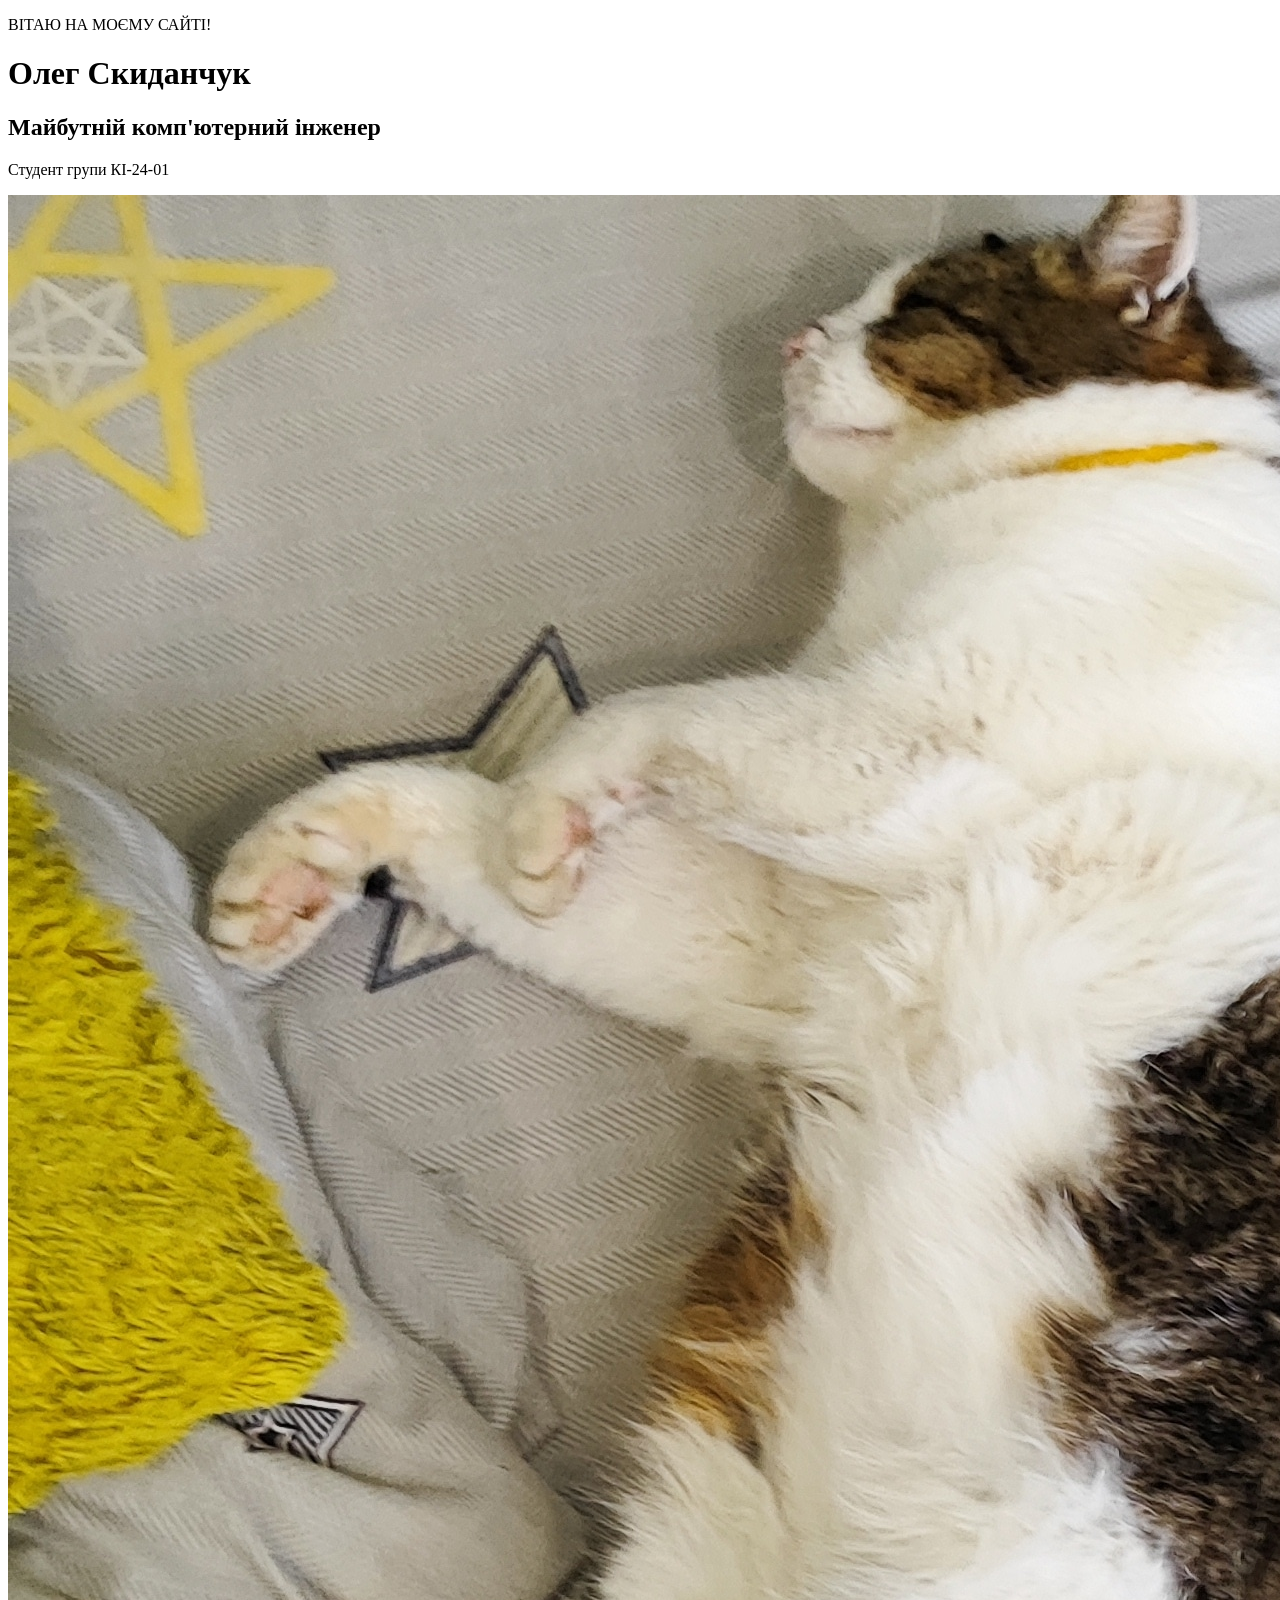
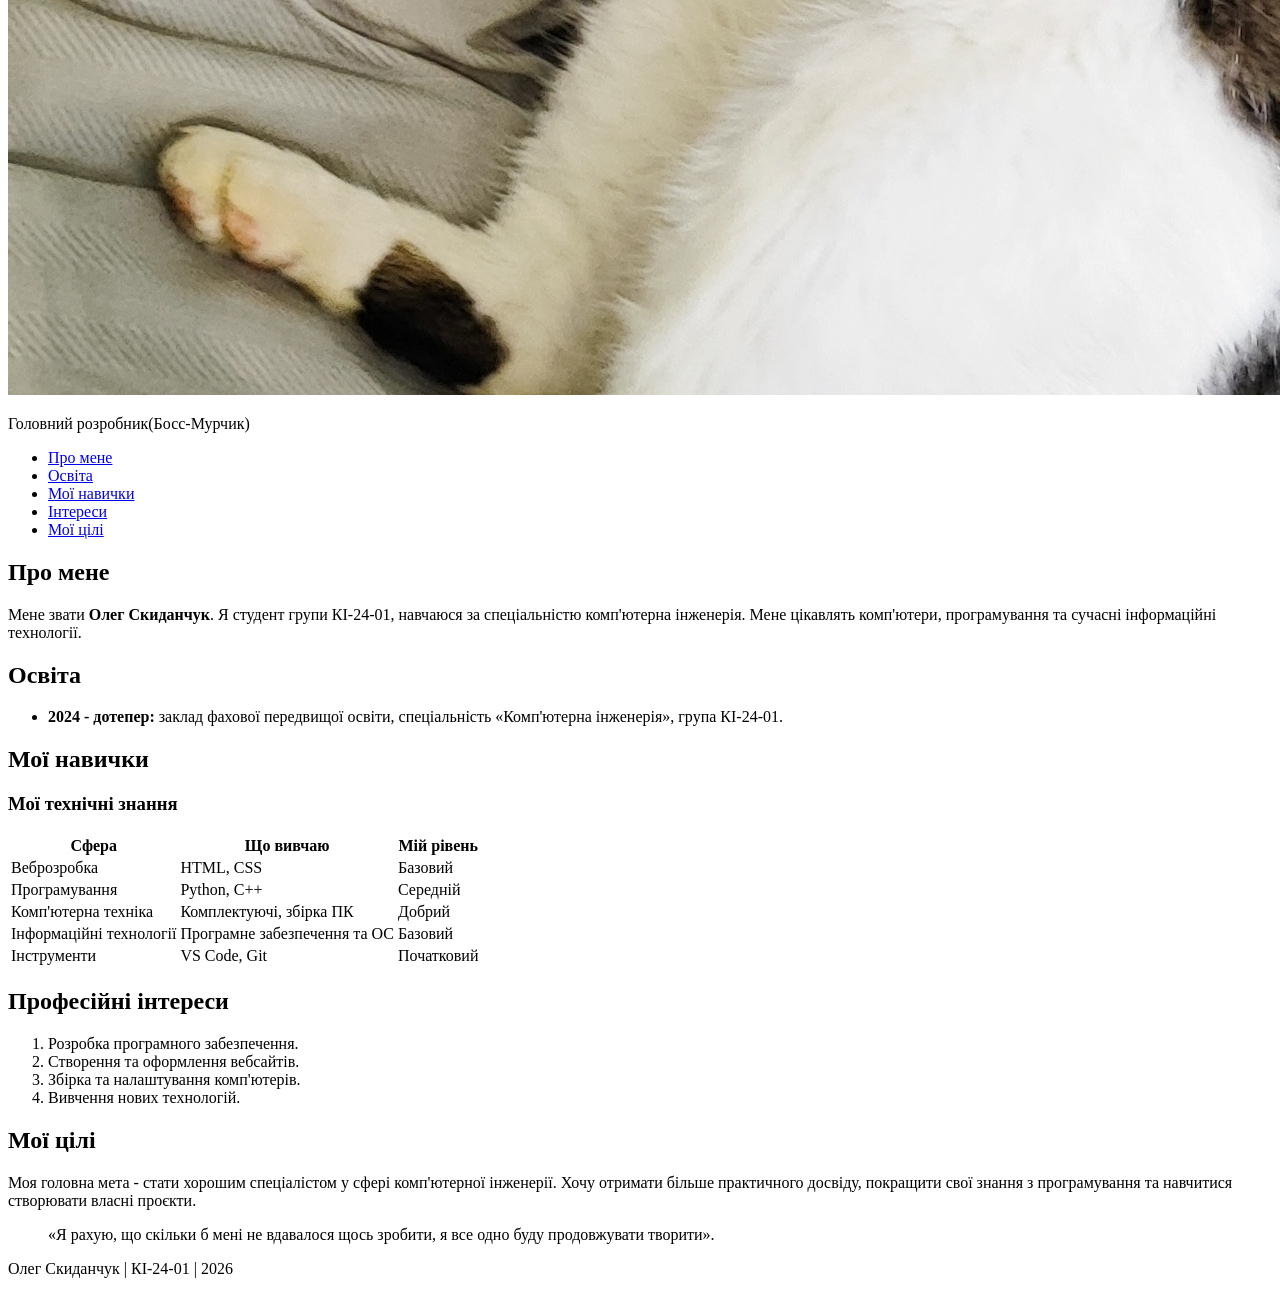
==== portfolio/portfolio.html @ cbb531a7 "Add files via upload" ====
<!DOCTYPE html>
<html lang="uk">
<head>
    <meta charset="UTF-8">
    <meta name="viewport" content="width=device-width, initial-scale=1.0">
    <title>Портфоліо - Олег Скиданчук</title>
    <link rel="stylesheet" href="style.css">
</head>
<body>

    <!-- Головний блок -->
    <header>
        <div class="profile">
            <div class="profile-text">
                <p class="hello">ВІТАЮ НА МОЄМУ САЙТІ!</p>
                <h1>Олег Скиданчук</h1>
                <h2>Майбутній комп'ютерний інженер</h2>
                <p>Студент групи КІ-24-01</p>
            </div>

            <div class="profile-image">
                <img src="IMG_20240228_130403_973.jpg" alt="Мій домашній улюбленець">
                <p>Головний розробник(Босс-Мурчик)</p>
            </div>
        </div>
    </header>

    <!-- Меню навігації -->
    <nav>
        <ul>
            <li><a href="#about">Про мене</a></li>
            <li><a href="#education">Освіта</a></li>
            <li><a href="#skills">Мої навички</a></li>
            <li><a href="#interests">Інтереси</a></li>
            <li><a href="#goals">Мої цілі</a></li>
        </ul>
    </nav>

    <main>

        <!-- Про мене -->
        <section id="about">
            <h2>Про мене</h2>
            <p>
                Мене звати <strong>Олег Скиданчук</strong>.
                Я студент групи КІ-24-01, навчаюся за спеціальністю
                комп'ютерна інженерія.
                Мене цікавлять комп'ютери, програмування
                та сучасні інформаційні технології.
            </p>
        </section>

        <!-- Освіта -->
        <section id="education">
            <h2>Освіта</h2>

            <ul>
                <li>
                    <strong>2024 - дотепер:</strong>
                    заклад фахової передвищої освіти,
                    спеціальність «Комп'ютерна інженерія»,
                    група КІ-24-01.
                </li>
            </ul>
        </section>

        <!-- Мої навички -->
        <section id="skills">
            <h2>Мої навички</h2>

            <h3>Мої технічні знання</h3>

            <table>
                <tr>
                    <th>Сфера</th>
                    <th>Що вивчаю</th>
                    <th>Мій рівень</th>
                </tr>

                <tr>
                    <td>Веброзробка</td>
                    <td>HTML, CSS</td>
                    <td>Базовий</td>
                </tr>

                <tr>
                    <td>Програмування</td>
                    <td>Python, C++</td>
                    <td>Середній</td>
                </tr>

                <tr>
                    <td>Комп'ютерна техніка</td>
                    <td>Комплектуючі, збірка ПК</td>
                    <td>Добрий</td>
                </tr>

                <tr>
                    <td>Інформаційні технології</td>
                    <td>Програмне забезпечення та ОС</td>
                    <td>Базовий</td>
                </tr>

                <tr>
                    <td>Інструменти</td>
                    <td>VS Code, Git</td>
                    <td>Початковий</td>
                </tr>
            </table>
        </section>

        <!-- Професійні інтереси -->
        <section id="interests">
            <h2>Професійні інтереси</h2>

            <ol>
                <li>Розробка програмного забезпечення.</li>
                <li>Створення та оформлення вебсайтів.</li>
                <li>Збірка та налаштування комп'ютерів.</li>
                <li>Вивчення нових технологій.</li>
            </ol>
        </section>

        <!-- Мої цілі -->
        <section id="goals">
            <h2>Мої цілі</h2>

            <p>
                Моя головна мета - стати хорошим спеціалістом
                у сфері комп'ютерної інженерії.
                Хочу отримати більше практичного досвіду,
                покращити свої знання з програмування
                та навчитися створювати власні проєкти.
            </p>

            <blockquote>
                «Я рахую, що скільки б мені не вдавалося
                щось зробити, я все одно буду продовжувати творити».
            </blockquote>
        </section>

    </main>

    <!-- Нижня частина сторінки -->
    <footer>
        <p>Олег Скиданчук | КІ-24-01 | 2026</p>
    </footer>

</body>
</html>
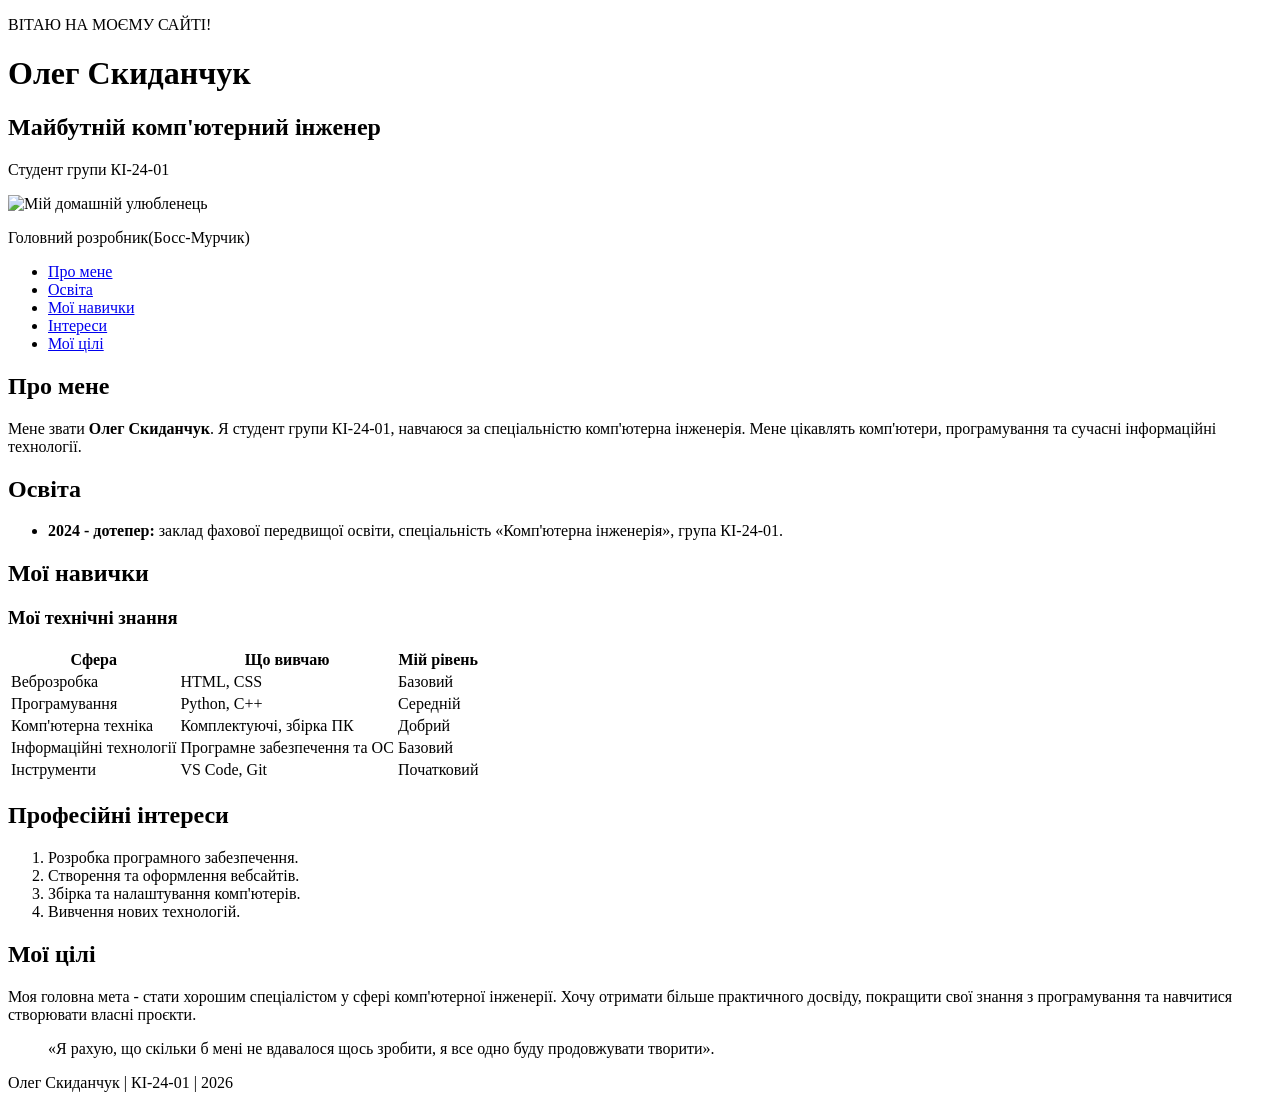
==== commit 7623ff10: "Update portfolio.html" ====
--- a/portfolio/portfolio.html
+++ b/portfolio/portfolio.html
@@ -5,7 +5,7 @@
     <meta charset="UTF-8">
     <meta name="viewport" content="width=device-width, initial-scale=1.0">
     <title>Портфоліо - Олег Скиданчук</title>
-    <link rel="stylesheet" href="style.css">
+    <link rel="stylesheet" href="portfolio/style.css">
 </head>
 <body>
 
@@ -20,7 +20,7 @@
             </div>
 
             <div class="profile-image">
-                <img src="IMG_20240228_130403_973.jpg" alt="Мій домашній улюбленець">
+                <img src="portfolio/IMG_20240228_130403_973.jpg" alt="Мій домашній улюбленець">
                 <p>Головний розробник(Босс-Мурчик)</p>
             </div>
         </div>
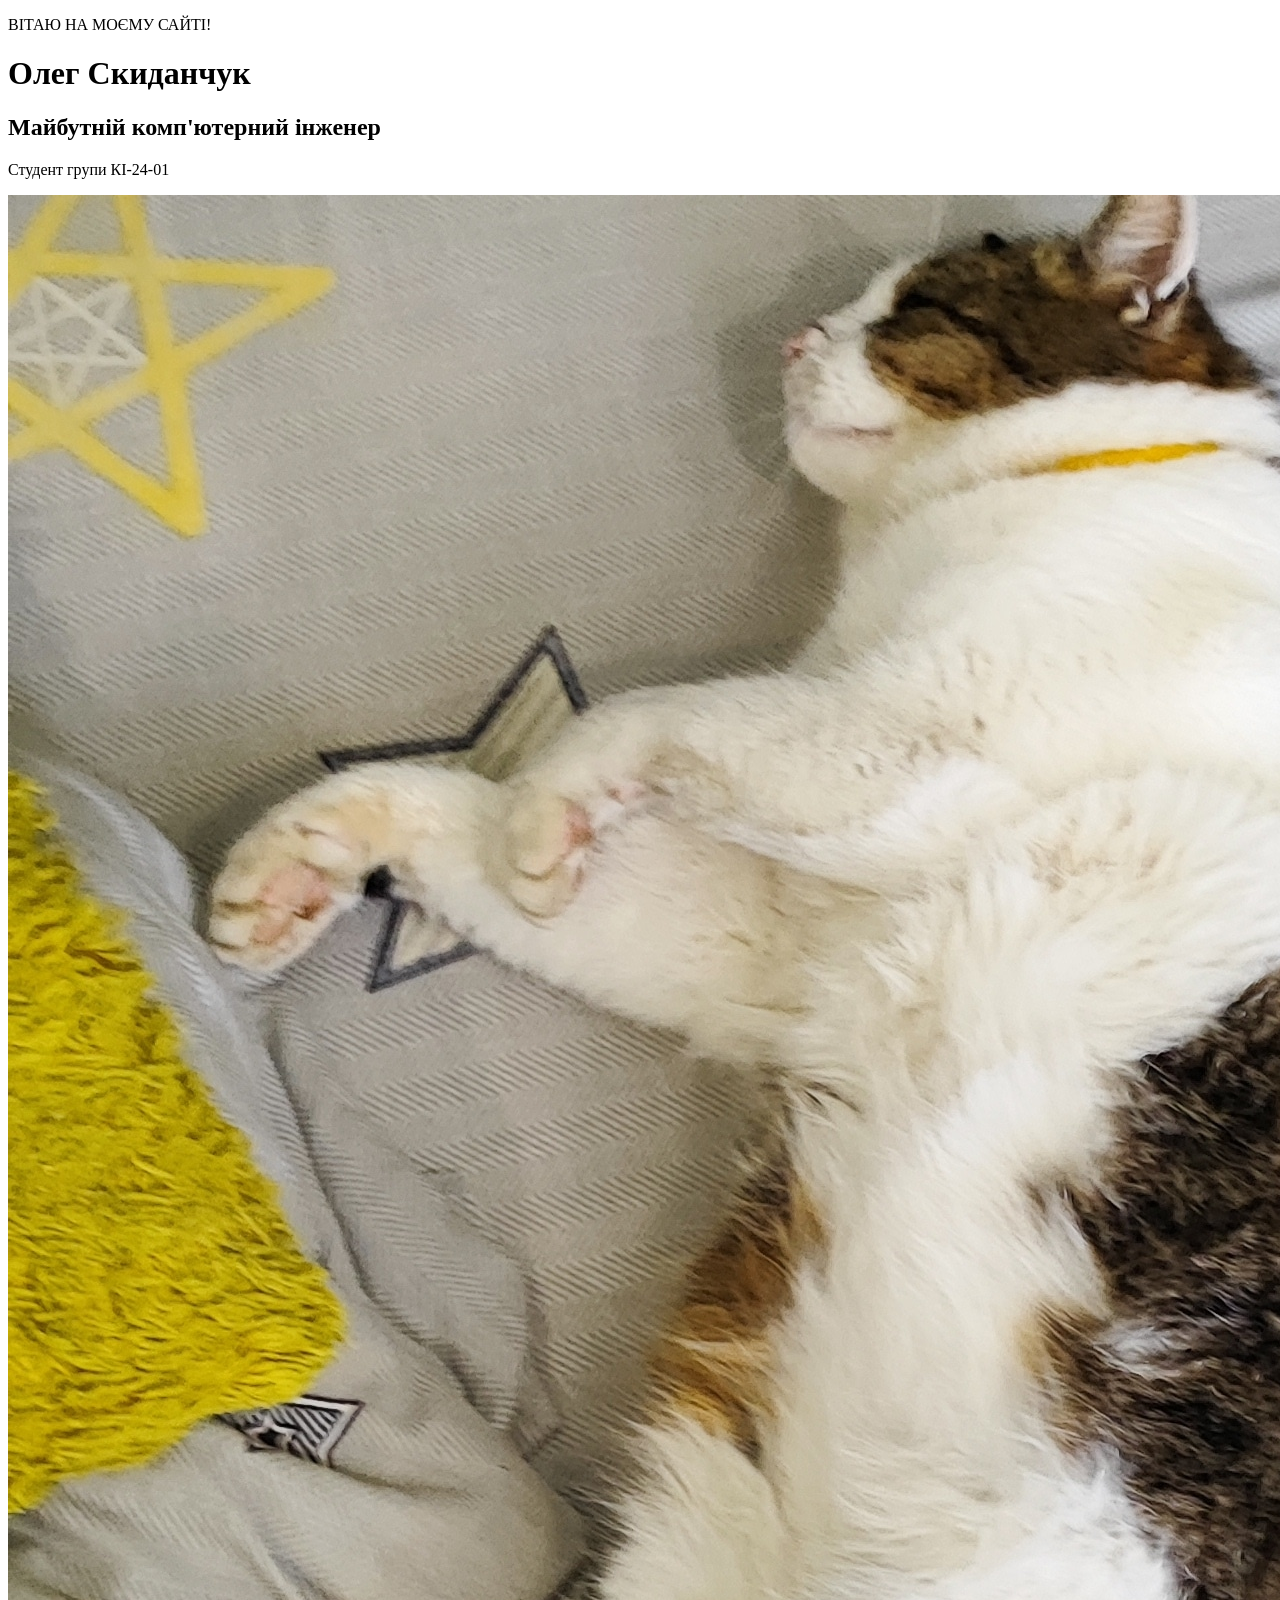
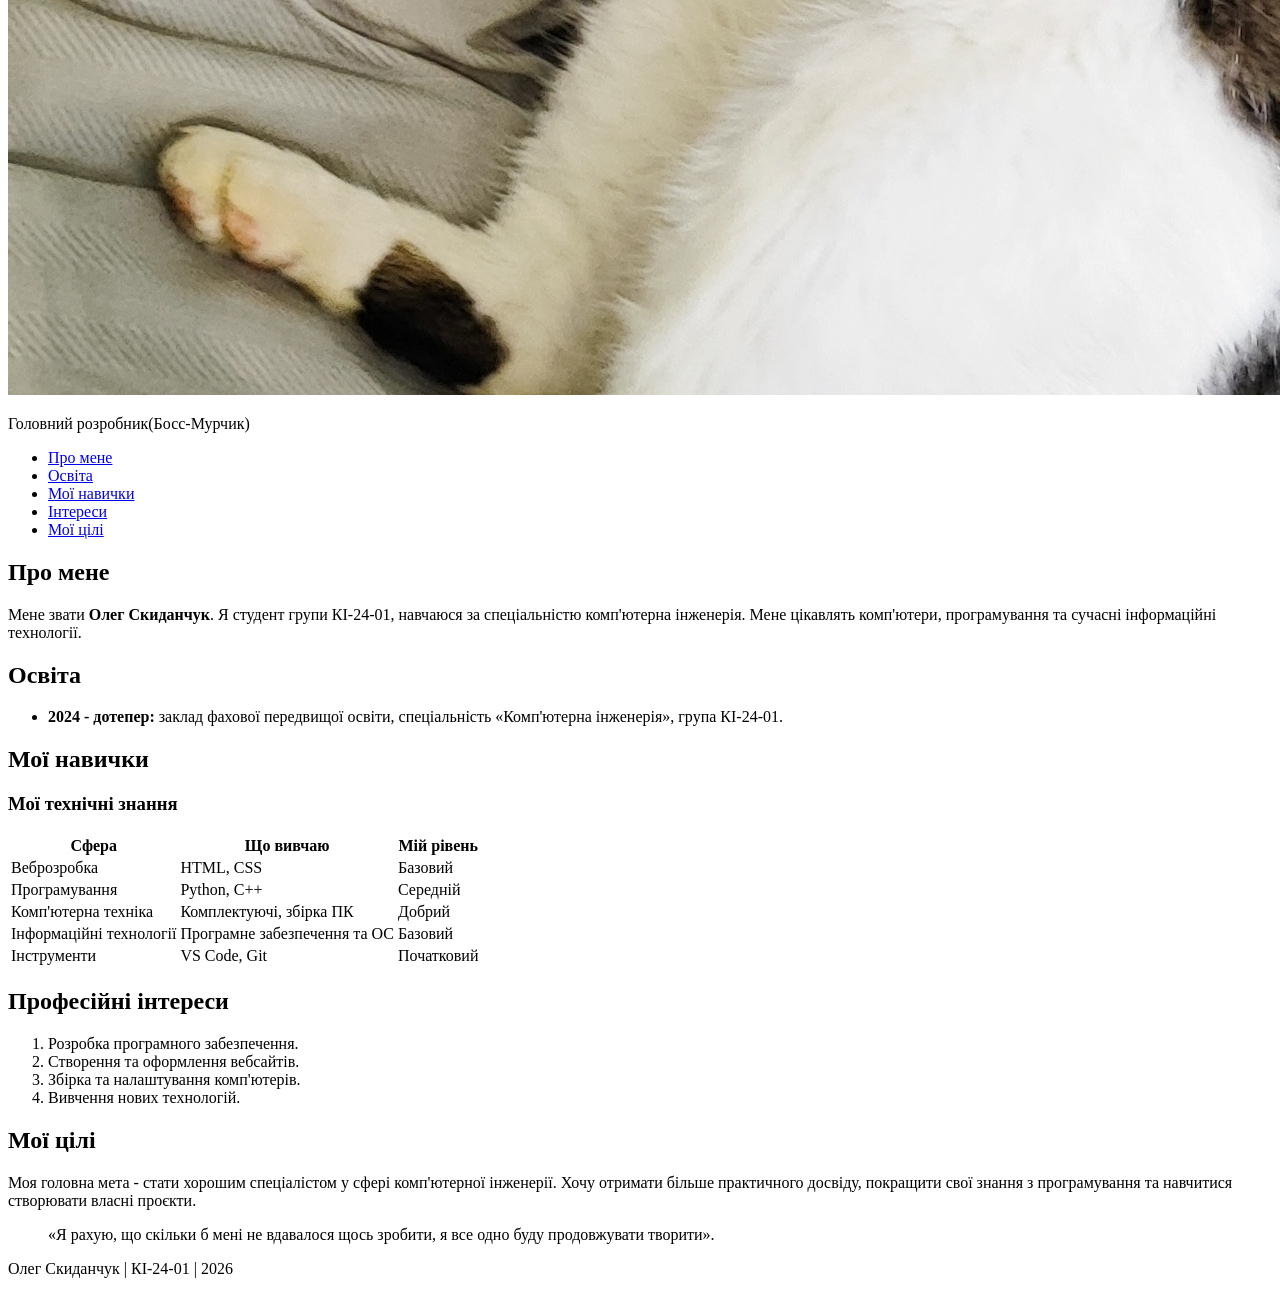
==== commit 5f05b748: "Update portfolio.html" ====
--- a/portfolio/portfolio.html
+++ b/portfolio/portfolio.html
@@ -5,7 +5,7 @@
     <meta charset="UTF-8">
     <meta name="viewport" content="width=device-width, initial-scale=1.0">
     <title>Портфоліо - Олег Скиданчук</title>
-    <link rel="stylesheet" href="portfolio/style.css">
+    <link rel="stylesheet" href="style.css">
 </head>
 <body>
 
@@ -20,7 +20,7 @@
             </div>
 
             <div class="profile-image">
-                <img src="portfolio/IMG_20240228_130403_973.jpg" alt="Мій домашній улюбленець">
+                <img src="IMG_20240228_130403_973.jpg" alt="Мій домашній улюбленець">
                 <p>Головний розробник(Босс-Мурчик)</p>
             </div>
         </div>
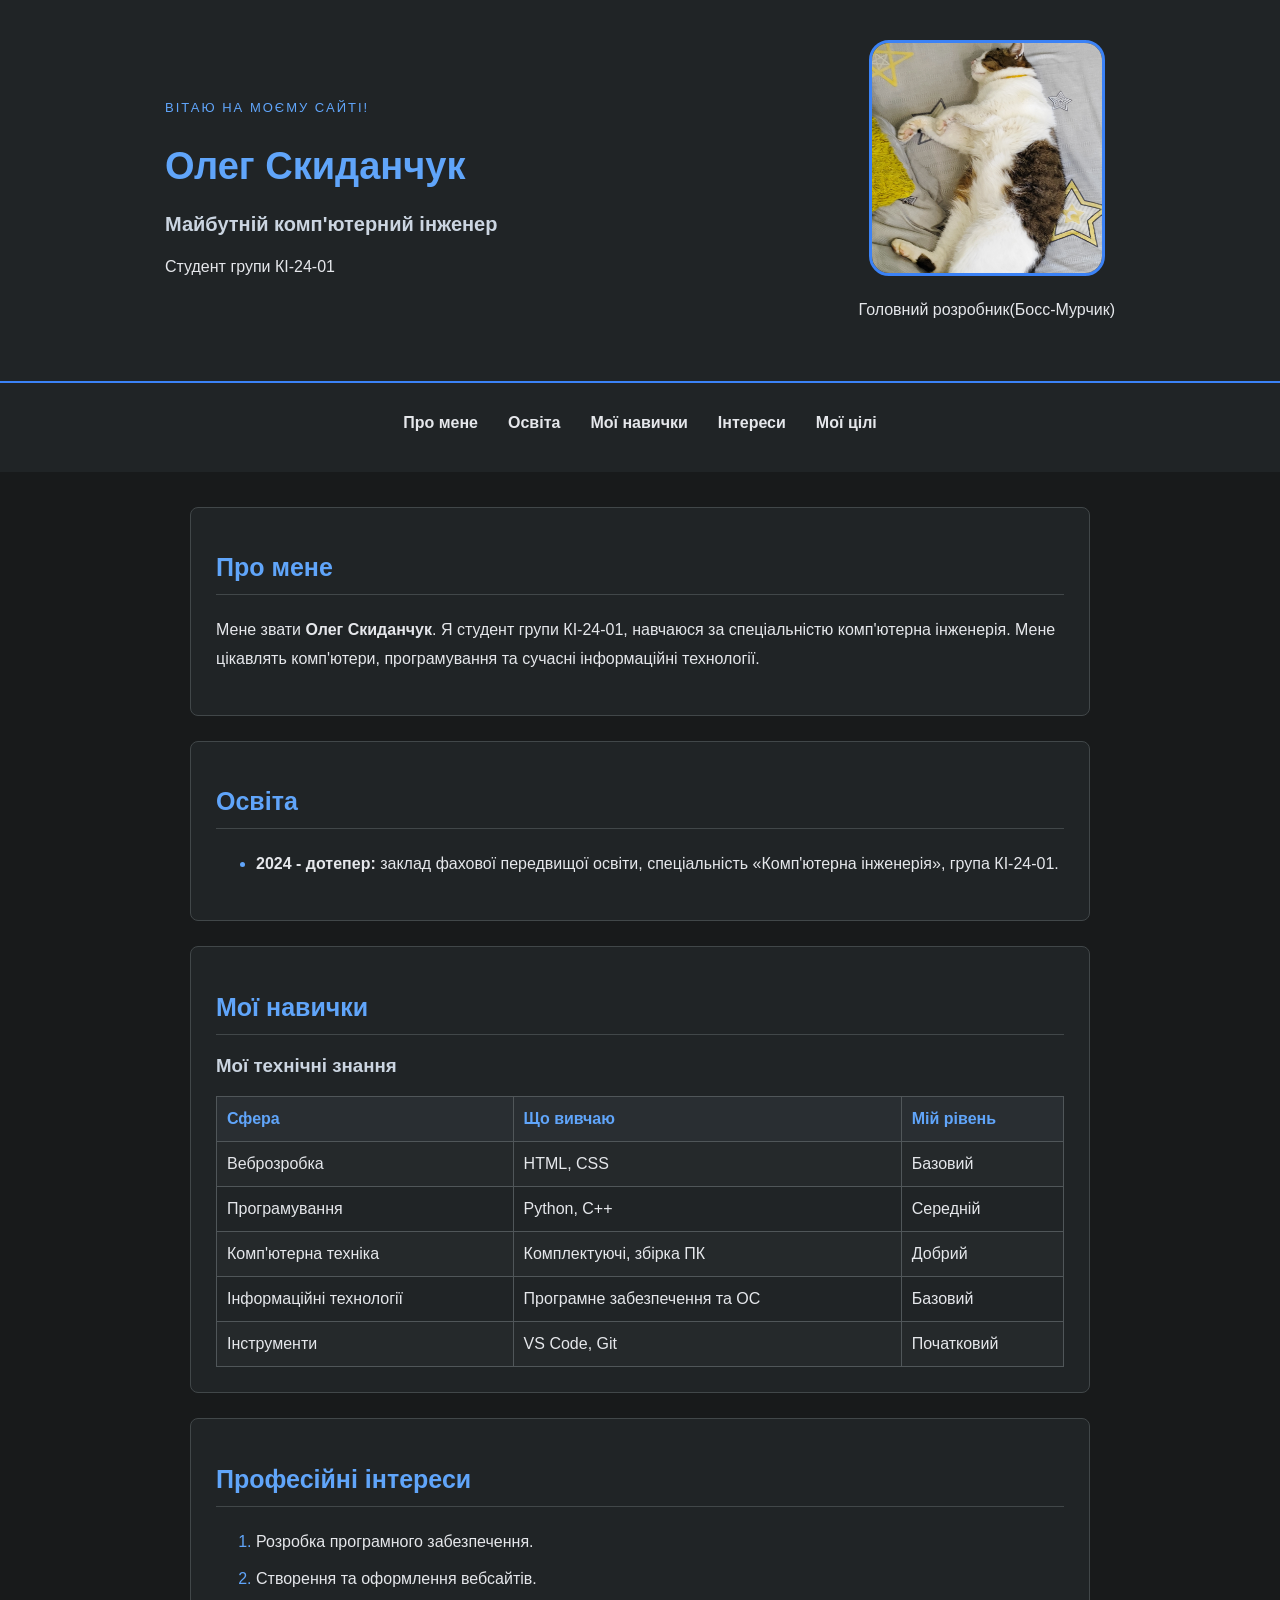
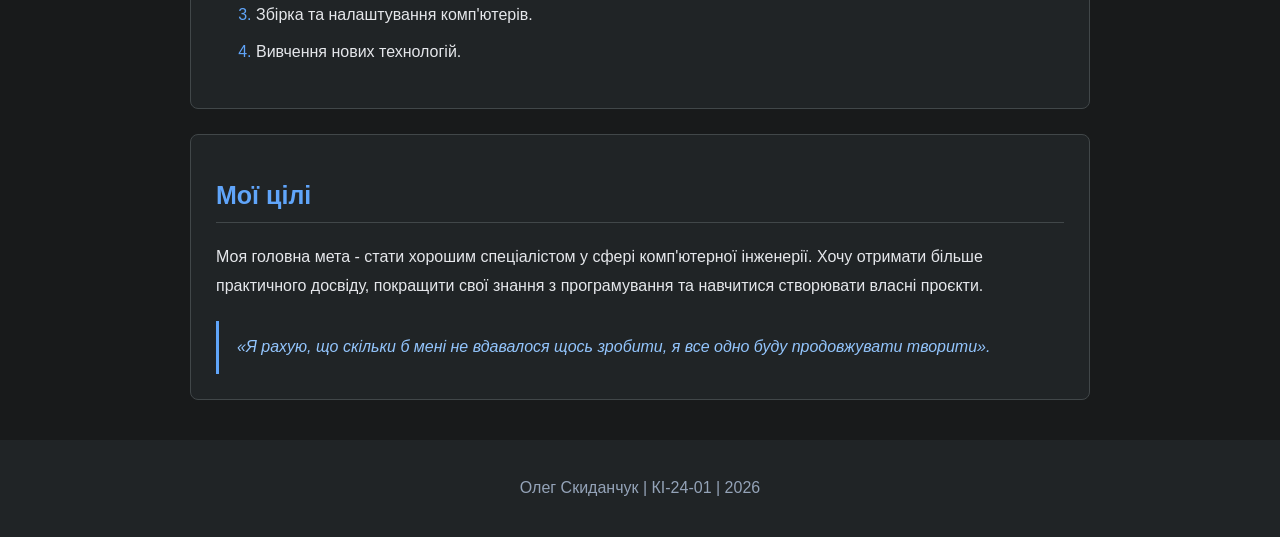
==== commit 79c4e76e: "Update portfolio.html" ====
--- a/portfolio/portfolio.html
+++ b/portfolio/portfolio.html
@@ -5,7 +5,7 @@
     <meta charset="UTF-8">
     <meta name="viewport" content="width=device-width, initial-scale=1.0">
     <title>Портфоліо - Олег Скиданчук</title>
-    <link rel="stylesheet" href="style.css">
+    <link rel="stylesheet" href="Style.css">
 </head>
 <body>
 
--- a/portfolio/Style.css
+++ b/portfolio/Style.css
@@ -0,0 +1,199 @@
+
+/* Основне оформлення */
+body {
+    font-family: Arial, sans-serif;
+    background-color: #181a1b;
+    color: #e5e7eb;
+    margin: 0;
+    padding: 0;
+}
+
+/* Головний блок */
+header {
+    background-color: #202426;
+    padding: 40px 20px;
+    border-bottom: 2px solid #3b82f6;
+}
+
+.profile {
+    max-width: 950px;
+    margin: auto;
+    display: flex;
+    align-items: center;
+    justify-content: space-between;
+    gap: 30px;
+    flex-wrap: wrap;
+}
+
+.profile-text h1 {
+    font-size: 38px;
+    color: #60a5fa;
+}
+
+.profile-text h2 {
+    font-size: 20px;
+    color: #cbd5e1;
+}
+
+.hello {
+    color: #60a5fa;
+    letter-spacing: 2px;
+    font-size: 13px;
+}
+
+/* Фотографія */
+.profile-image {
+    text-align: center;
+}
+
+.profile-image img {
+    width: 230px;
+    height: 230px;
+    object-fit: cover;
+    border-radius: 20px;
+    border: 3px solid #3b82f6;
+}
+
+/* Меню */
+nav {
+    background-color: #202426;
+    padding: 10px;
+}
+
+nav ul {
+    display: flex;
+    justify-content: center;
+    flex-wrap: wrap;
+    gap: 30px;
+    list-style: none;
+    padding: 0;
+}
+
+nav a {
+    color: #e5e7eb;
+    text-decoration: none;
+    font-weight: bold;
+}
+
+nav a:hover {
+    color: #60a5fa;
+}
+
+/* Основний вміст */
+main {
+    max-width: 900px;
+    margin: 35px auto;
+    padding: 0 20px;
+}
+
+/* Інформаційні блоки */
+section {
+    background-color: #202426;
+    padding: 25px;
+    margin-bottom: 25px;
+    border-radius: 8px;
+    border: 1px solid #414749;
+}
+
+/* Заголовки */
+section h2 {
+    color: #60a5fa;
+    font-size: 25px;
+    border-bottom: 1px solid #414749;
+    padding-bottom: 12px;
+}
+
+h3 {
+    color: #cbd5e1;
+}
+
+/* Текст та списки */
+p, li {
+    font-size: 16px;
+    line-height: 1.8;
+}
+
+li {
+    margin-bottom: 8px;
+}
+
+li::marker {
+    color: #60a5fa;
+}
+
+/* Таблиця знань */
+table {
+    width: 100%;
+    border-collapse: collapse;
+    margin-top: 15px;
+}
+
+th, td {
+    border: 1px solid #505659;
+    padding: 13px 10px;
+    text-align: left;
+}
+
+th {
+    color: #60a5fa;
+    background-color: #292e32;
+    font-size: 16px;
+}
+
+td {
+    color: #e5e7eb;
+}
+
+/* Чергування кольорів рядків */
+tr:nth-child(even) {
+    background-color: #25292b;
+}
+
+/* Ефект наведення на таблицю */
+tr:hover {
+    background-color: #303a46;
+    transition: 0.2s;
+}
+
+/* Мотиваційна фраза */
+blockquote {
+    border-left: 3px solid #60a5fa;
+    padding: 12px 18px;
+    margin: 20px 0 0;
+    color: #93c5fd;
+    font-style: italic;
+    line-height: 1.8;
+}
+
+/* Нижня частина */
+footer {
+    background-color: #202426;
+    text-align: center;
+    padding: 18px;
+    color: #94a3b8;
+    margin-top: 40px;
+}
+
+/* Відображення на телефонах */
+@media (max-width: 600px) {
+    .profile {
+        justify-content: center;
+        text-align: center;
+    }
+
+    .profile-text h1 {
+        font-size: 30px;
+    }
+
+    nav ul {
+        gap: 15px;
+    }
+
+    table {
+        font-size: 13px;
+    }
+
+    th, td {
+        padding: 7px 5px;
+    }
+}
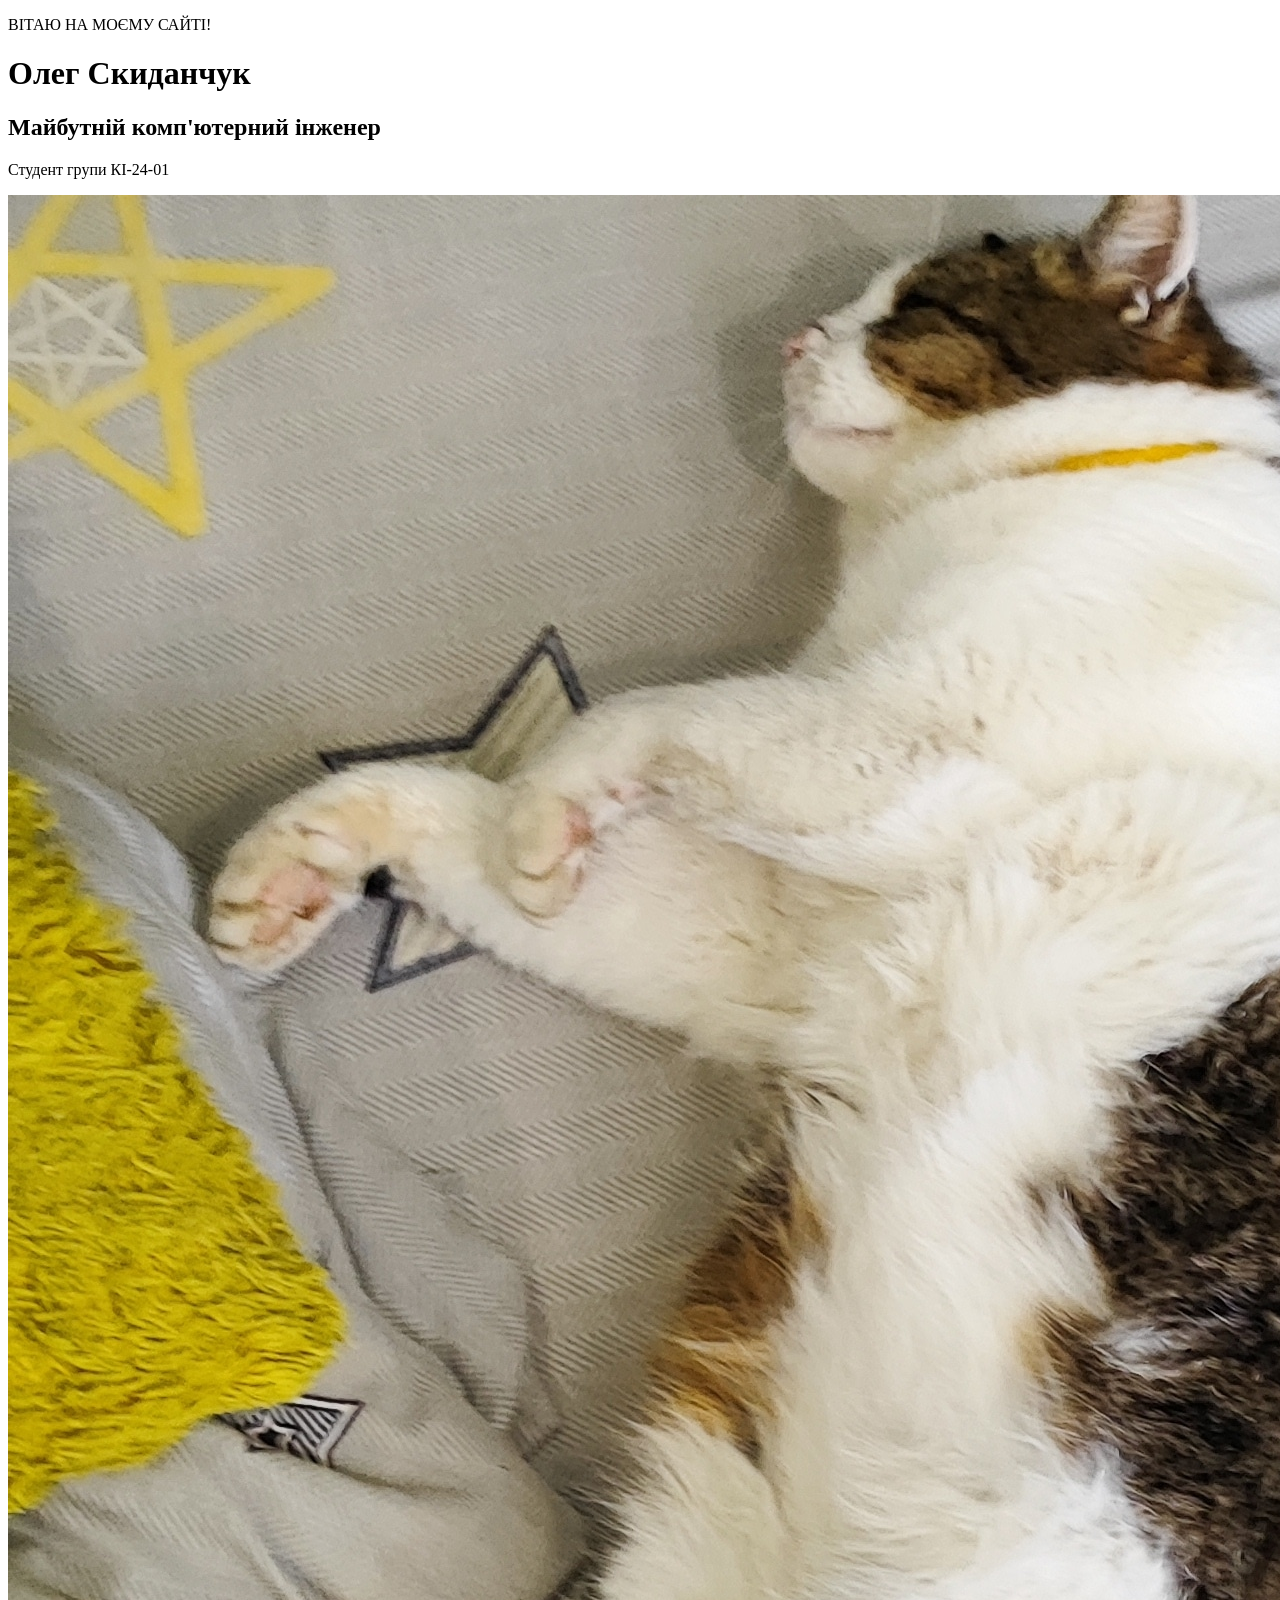
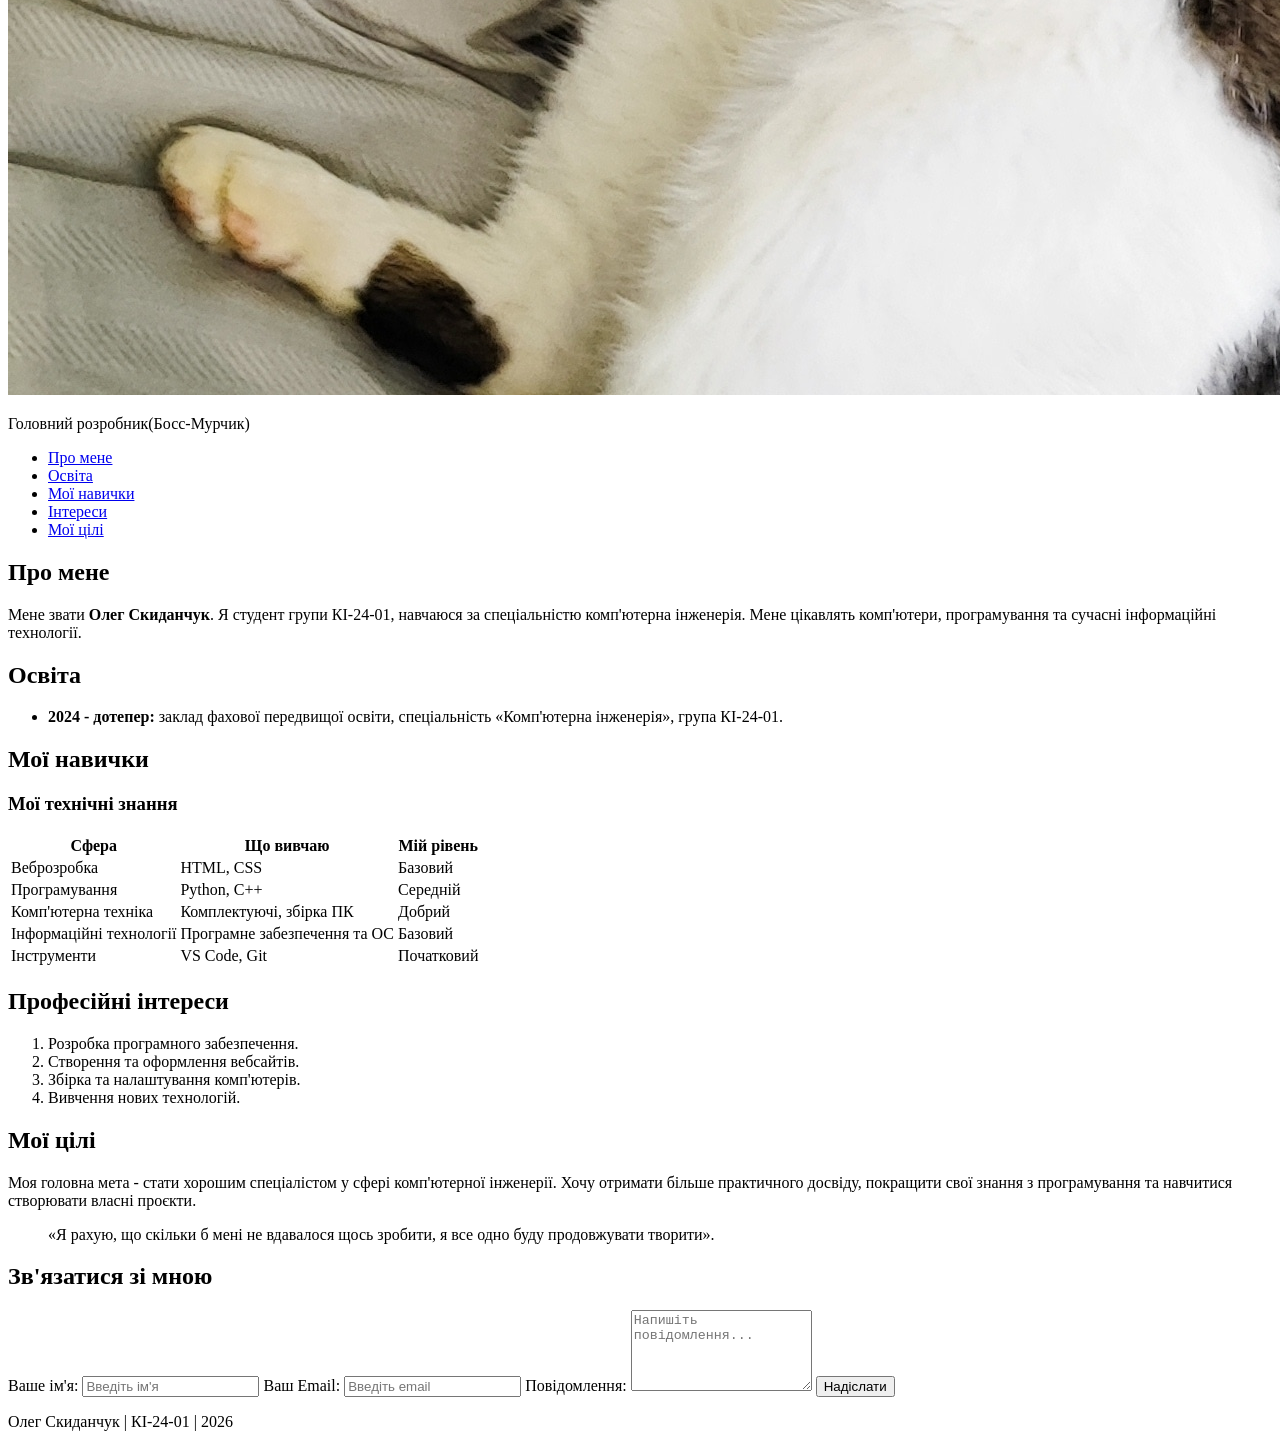
==== commit 2ecd6c79: "Add files via upload" ====
--- a/portfolio/portfolio.html
+++ b/portfolio/portfolio.html
@@ -1,11 +1,10 @@
-
 <!DOCTYPE html>
 <html lang="uk">
 <head>
     <meta charset="UTF-8">
     <meta name="viewport" content="width=device-width, initial-scale=1.0">
     <title>Портфоліо - Олег Скиданчук</title>
-    <link rel="stylesheet" href="Style.css">
+    <link rel="stylesheet" href="style.css">
 </head>
 <body>
 
@@ -140,6 +139,24 @@
             </blockquote>
         </section>
 
+        <!-- Форма зворотного зв'язку -->
+        <section id="contact">
+            <h2>Зв'язатися зі мною</h2>
+
+            <form>
+                <label for="name">Ваше ім'я:</label>
+                <input type="text" id="name" placeholder="Введіть ім'я" required>
+
+                <label for="email">Ваш Email:</label>
+                <input type="email" id="email" placeholder="Введіть email" required>
+
+                <label for="message">Повідомлення:</label>
+                <textarea id="message" rows="5" placeholder="Напишіть повідомлення..." required></textarea>
+
+            <button type="submit">Надіслати</button>
+            </form>
+        </section>
+
     </main>
 
     <!-- Нижня частина сторінки -->
@@ -148,4 +165,4 @@
     </footer>
 
 </body>
-</html>
+</html>
